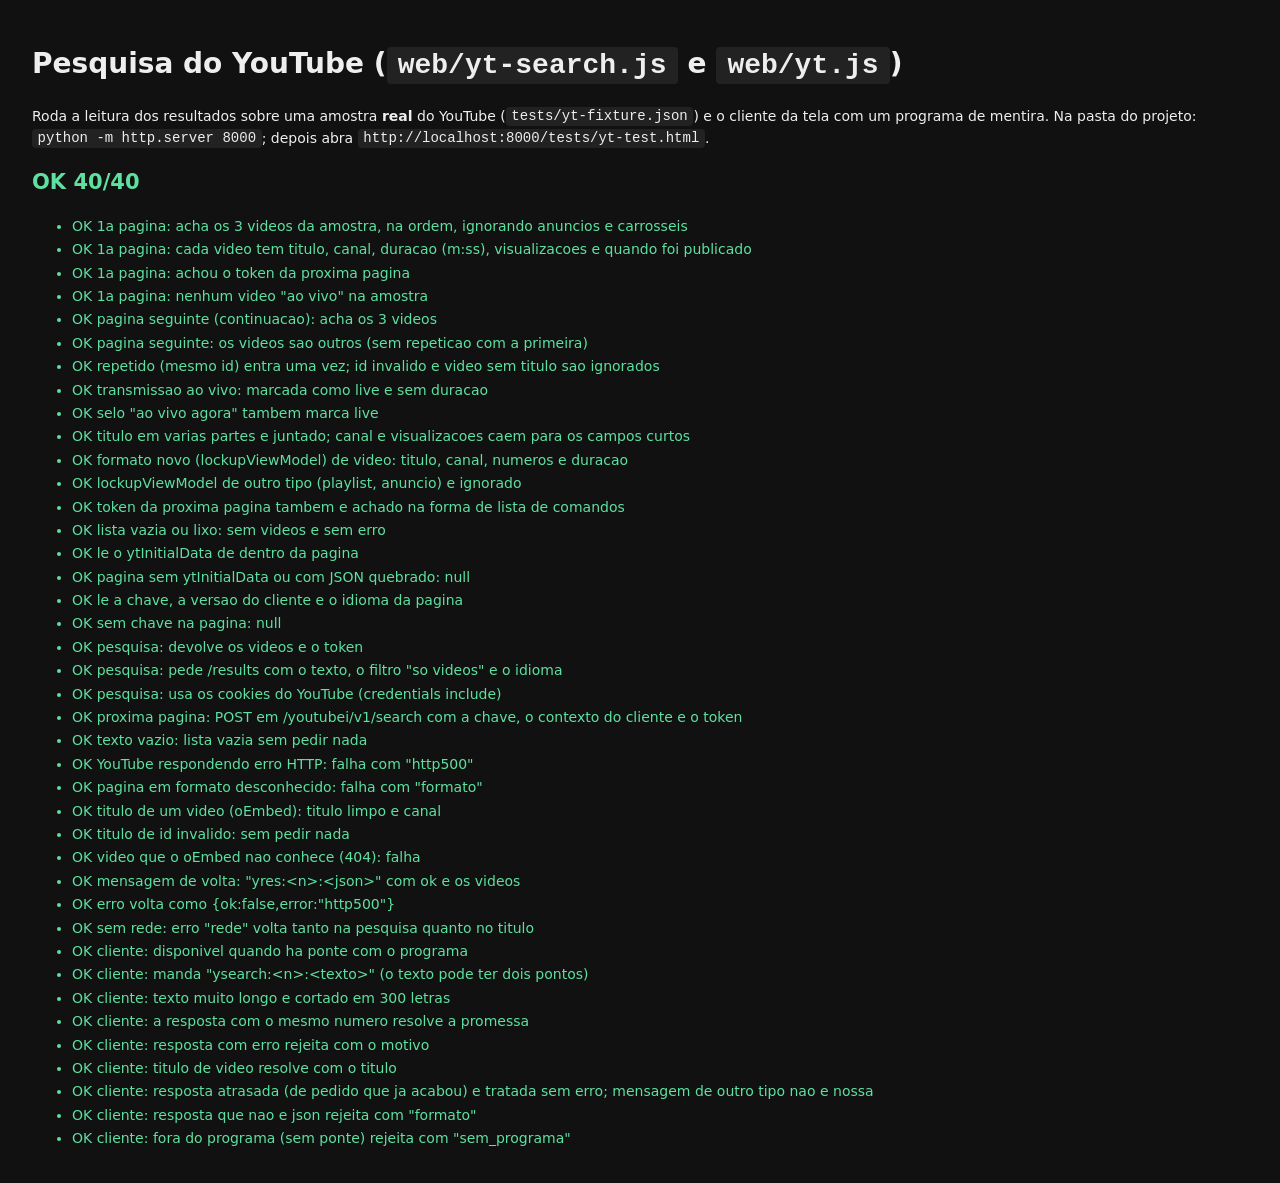
==== tests/yt-test.html @ 8421b79e "LM Mini Player 1.5.0: fila de videos compartilhada, pesquisa em lista e correcao de quem pula o vide" ====
<!doctype html>
<html lang="pt-BR">
<head>
<meta charset="utf-8">
<title>Testes da pesquisa do YouTube…</title>
<style>
  body { font: 14px/1.5 system-ui, sans-serif; background: #111; color: #eee; padding: 1rem 1.5rem; }
  code { background: #222; padding: .1em .4em; border-radius: 4px; }
  .ok { color: #5ee0a0; } .bad { color: #ff6a5e; }
  li { margin: .15rem 0; }
</style>
</head>
<body>
<h1>Pesquisa do YouTube (<code>web/yt-search.js</code> e <code>web/yt.js</code>)</h1>
<p>Roda a leitura dos resultados sobre uma amostra <b>real</b> do YouTube (<code>tests/yt-fixture.json</code>) e o cliente da tela com um programa de mentira. Na pasta do projeto:
<code>python -m http.server 8000</code>; depois abra <code>http://localhost:8000/tests/yt-test.html</code>.</p>
<h2 id="resumo">rodando…</h2>
<ul id="lista"></ul>
<script>window.__lmYtTest = true;</script>
<script src="../web/yt-search.js"></script>
<script src="../web/yt.js"></script>
<script>
(async function () {
  var results = [];
  function check(name, cond, extra) { results.push({ name: name, ok: !!cond, extra: cond ? undefined : extra }); }
  var Y = window.__lmYt;
  var fix = await (await fetch('yt-fixture.json')).json();

  // ---- leitura da primeira pagina (amostra real: tem anuncio, carrossel de Shorts e video promovido no meio) ----
  var sections = fix.first.contents.twoColumnSearchResultsRenderer.primaryContents.sectionListRenderer.contents;
  var r1 = Y._collect(sections);
  check('1a pagina: acha os 3 videos da amostra, na ordem, ignorando anuncios e carrosseis', r1.items.length === 3 && r1.items[0].id === 'CA7ST83-cro' && r1.items[1].id === '3NycM9lYdRI' && r1.items[2].id === 'BbcIZ0RQ5Bw', r1.items.map(function (i) { return i.id; }));
  check('1a pagina: cada video tem titulo, canal, duracao (m:ss), visualizacoes e quando foi publicado',
    r1.items.every(function (i) { return i.title && i.channel && /^\d+(:\d\d)+$/.test(i.dur) && /\d/.test(i.views) && i.pub; }), r1.items);
  check('1a pagina: achou o token da proxima pagina', typeof r1.token === 'string' && r1.token.length > 20, r1.token);
  check('1a pagina: nenhum video "ao vivo" na amostra', r1.items.every(function (i) { return i.live === false; }), r1.items);
  var r2 = Y._collect(fix.second.onResponseReceivedCommands[0].appendContinuationItemsAction.continuationItems);
  check('pagina seguinte (continuacao): acha os 3 videos', r2.items.length === 3 && r2.items[0].id === '1bLTSokZHsU', r2.items.map(function (i) { return i.id; }));
  check('pagina seguinte: os videos sao outros (sem repeticao com a primeira)', r2.items.every(function (i) { return !r1.items.some(function (j) { return j.id === i.id; }); }), 1);

  // ---- casos montados na mao ----
  var v = function (id, title, extra) { return { videoRenderer: Object.assign({ videoId: id, title: { runs: [{ text: title }] }, ownerText: { runs: [{ text: 'Canal' }] }, lengthText: { simpleText: '3:21' } }, extra || {}) }; };
  var ID1 = 'aaaaaaaaaaa', ID2 = 'bbbbbbbbbbb';
  var c = Y._collect([{ itemSectionRenderer: { contents: [v(ID1, 'Um'), v(ID1, 'Um de novo'), v('curto', 'Invalido'), v(ID2, '')] } }]);
  check('repetido (mesmo id) entra uma vez; id invalido e video sem titulo sao ignorados', c.items.length === 1 && c.items[0].id === ID1 && c.items[0].title === 'Um', c.items);
  var live = Y._fromVideo(v(ID1, 'Transmissao', { lengthText: undefined, thumbnailOverlays: [{ thumbnailOverlayTimeStatusRenderer: { style: 'LIVE', text: { simpleText: 'AO VIVO' } } }] }).videoRenderer);
  check('transmissao ao vivo: marcada como live e sem duracao', live.live === true && live.dur === '', live);
  var lb = Y._fromVideo(v(ID1, 'Estreia', { lengthText: undefined, badges: [{ metadataBadgeRenderer: { style: 'BADGE_STYLE_TYPE_LIVE_NOW' } }] }).videoRenderer);
  check('selo "ao vivo agora" tambem marca live', lb.live === true, lb);
  var runs = Y._fromVideo({ videoId: ID1, title: { runs: [{ text: 'Parte 1 ' }, { text: ' parte 2' }] }, shortBylineText: { runs: [{ text: 'Curto' }] }, shortViewCountText: { simpleText: '1,2 mi de visualizacoes' } });
  check('titulo em varias partes e juntado; canal e visualizacoes caem para os campos curtos', runs.title === 'Parte 1 parte 2' && runs.channel === 'Curto' && /1,2 mi/.test(runs.views), runs);
  var lock = Y._fromLockup({ contentType: 'LOCKUP_CONTENT_TYPE_VIDEO', contentId: ID2,
    metadata: { lockupMetadataViewModel: { title: { content: 'No formato novo' }, metadata: { contentMetadataViewModel: { metadataRows: [{ metadataParts: [{ text: { content: 'Canal Novo' } }] }, { metadataParts: [{ text: { content: '10 mil visualizacoes' } }, { text: { content: 'ha 2 dias' } }] }] } } } },
    contentImage: { thumbnailViewModel: { overlays: [{ thumbnailBottomOverlayViewModel: { badges: [{ thumbnailBadgeViewModel: { text: '12:34' } }] } }] } } });
  check('formato novo (lockupViewModel) de video: titulo, canal, numeros e duracao',
    lock && lock.id === ID2 && lock.title === 'No formato novo' && lock.channel === 'Canal Novo' && /10 mil/.test(lock.views) && lock.pub === 'ha 2 dias' && lock.dur === '12:34', lock);
  check('lockupViewModel de outro tipo (playlist, anuncio) e ignorado', Y._fromLockup({ contentType: 'LOCKUP_CONTENT_TYPE_PLAYLIST', contentId: ID2 }) === null && Y._fromLockup({}) === null && Y._fromLockup(null) === null, 1);
  var t2 = Y._collect([{ continuationItemRenderer: { continuationEndpoint: { commandExecutorCommand: { commands: [{ foo: 1 }, { continuationCommand: { token: 'TOKEN-EM-LISTA' } }] } } } }]);
  check('token da proxima pagina tambem e achado na forma de lista de comandos', t2.token === 'TOKEN-EM-LISTA', t2);
  check('lista vazia ou lixo: sem videos e sem erro', Y._collect(null).items.length === 0 && Y._collect([null, {}, { itemSectionRenderer: {} }]).items.length === 0, 1);

  // ---- pagina HTML e configuracao ----
  var html = '<html><script>ytcfg.set({"INNERTUBE_API_KEY":"CHAVE123","INNERTUBE_CONTEXT_CLIENT_VERSION":"2.20261116.01.00","HL":"pt","GL":"BR"});<\/script><script>var ytInitialData = ' + JSON.stringify(fix.first) + ';<\/script></body></html>';
  var data = Y._extractData(html);
  check('le o ytInitialData de dentro da pagina', data && data.contents && data.contents.twoColumnSearchResultsRenderer, data && Object.keys(data));
  check('pagina sem ytInitialData ou com JSON quebrado: null', Y._extractData('<html></html>') === null && Y._extractData('var ytInitialData = {quebrado;<\/script>') === null, 1);
  var cfg = Y._readCfg(html);
  check('le a chave, a versao do cliente e o idioma da pagina', cfg && cfg.key === 'CHAVE123' && cfg.ver === '2.20261116.01.00' && cfg.hl === 'pt' && cfg.gl === 'BR', cfg);
  check('sem chave na pagina: null', Y._readCfg('<html></html>') === null, 1);

  // ---- pedidos de rede (fetch de mentira) ----
  var calls = [];
  var realFetch = window.fetch;
  window.fetch = function (url, opts) {
    calls.push({ url: String(url), opts: opts });
    var u = String(url);
    function resp(body, ok, status) { return Promise.resolve({ ok: ok !== false, status: status || 200, text: function () { return Promise.resolve(body); }, json: function () { return Promise.resolve(typeof body === 'string' ? JSON.parse(body) : body); } }); }
    if (u.indexOf('/results?') === 0) return u.indexOf('q=erro') >= 0 || u.indexOf('erro500') >= 0 ? resp('', false, 500) : (u.indexOf('semformato') >= 0 ? resp('<html>nada</html>') : resp(html));
    if (u.indexOf('/youtubei/v1/search') === 0) return resp(fix.second);
    if (u.indexOf('/oembed') === 0) return u.indexOf('aaaaaaaaaaa') >= 0 ? resp({ title: '  Titulo   do   video ', author_name: 'Fulano', thumbnail_url: 'x' }) : resp('', false, 404);
    return Promise.reject(new Error('rede'));
  };
  try {
    var s = await Y._run.search('gatos engracados');
    check('pesquisa: devolve os videos e o token', s.ok && s.items.length === 3 && typeof s.more === 'string', s);
    var url = calls[0].url;
    check('pesquisa: pede /results com o texto, o filtro "so videos" e o idioma', /^\/results\?search_query=gatos%20engracados&sp=EgIQAQ%253D%253D&hl=/.test(url), url);
    check('pesquisa: usa os cookies do YouTube (credentials include)', calls[0].opts && calls[0].opts.credentials === 'include', calls[0].opts);
    var m = await Y._run.more(s.more);
    var body = JSON.parse(calls[1].opts.body);
    check('proxima pagina: POST em /youtubei/v1/search com a chave, o contexto do cliente e o token',
      m.ok && m.items.length === 3 && /key=CHAVE123/.test(calls[1].url) && calls[1].opts.method === 'POST' && body.continuation === s.more && body.context.client.clientVersion === '2.20261116.01.00' && body.context.client.clientName === 'WEB', [calls[1].url, body]);
    var empty = await Y._run.search('   ');
    check('texto vazio: lista vazia sem pedir nada', empty.ok && empty.items.length === 0 && calls.length === 2, empty);
    var e1 = null; try { await Y._run.search('erro500'); } catch (e) { e1 = e.message; }
    check('YouTube respondendo erro HTTP: falha com "http500"', e1 === 'http500', e1);
    var e2 = null; try { await Y._run.search('semformato'); } catch (e) { e2 = e.message; }
    check('pagina em formato desconhecido: falha com "formato"', e2 === 'formato', e2);
    var info = await Y._run.info('aaaaaaaaaaa');
    check('titulo de um video (oEmbed): titulo limpo e canal', info.ok && info.title === 'Titulo do video' && info.channel === 'Fulano' && /\/oembed\?format=json&url=https%3A%2F%2Fwww\.youtube\.com%2Fwatch%3Fv%3Daaaaaaaaaaa/.test(calls[calls.length - 1].url), [info, calls[calls.length - 1].url]);
    var bad = await Y._run.info('curto');
    check('titulo de id invalido: sem pedir nada', bad.ok === false && bad.error === 'id', bad);
    var e3 = null; try { await Y._run.info('bbbbbbbbbbb'); } catch (e) { e3 = e.message; }
    check('video que o oEmbed nao conhece (404): falha', e3 === 'http404', e3);

    // ---- o que volta para o programa (mensagem) ----
    var posted = [];
    Y._api.post = function (msg) { posted.push(msg); };
    Y.search(7, 'gatos engracados');
    await new Promise(function (res) { setTimeout(res, 50); });
    var m7 = /^yres:7:(.*)$/.exec(posted[0] || '');
    check('mensagem de volta: "yres:<n>:<json>" com ok e os videos', m7 && JSON.parse(m7[1]).ok === true && JSON.parse(m7[1]).items.length === 3, posted[0]);
    posted.length = 0;
    Y.search(8, 'erro500');
    await new Promise(function (res) { setTimeout(res, 50); });
    check('erro volta como {ok:false,error:"http500"}', /^yres:8:/.test(posted[0] || '') && JSON.parse(posted[0].slice(7)).error === 'http500', posted[0]);
    posted.length = 0;
    window.fetch = function () { return Promise.reject(new TypeError('Failed to fetch')); };
    Y.search(9, 'x');
    Y.info(10, 'aaaaaaaaaaa');
    await new Promise(function (res) { setTimeout(res, 50); });
    var p9 = posted.filter(function (x) { return /^yres:9:/.test(x); })[0], p10 = posted.filter(function (x) { return /^yinfo:10:/.test(x); })[0];
    check('sem rede: erro "rede" volta tanto na pesquisa quanto no titulo', p9 && JSON.parse(p9.slice(7)).error === 'rede' && p10 && JSON.parse(p10.slice(9)).error === 'rede', posted);
  } finally { window.fetch = realFetch; }

  // ---- cliente da tela (yt.js) com um programa de mentira ----
  var Cl = window.LMYt, sent = [];
  Cl._api.test = true;
  Cl._api.post = function (msg) { sent.push(msg); };
  check('cliente: disponivel quando ha ponte com o programa', Cl.available() === true, 1);
  var pr = Cl.search('gatos: engracados');
  var mm = /^ysearch:(\d+):gatos: engracados$/.exec(sent[0] || '');
  check('cliente: manda "ysearch:<n>:<texto>" (o texto pode ter dois pontos)', !!mm, sent[0]);
  check('cliente: texto muito longo e cortado em 300 letras', (function () { Cl.search('x'.repeat(500)); return /^ysearch:\d+:x{300}$/.test(sent[sent.length - 1]); })(), sent[sent.length - 1]);
  var handled = Cl.onHost('yres:' + mm[1] + ':' + JSON.stringify({ ok: true, items: [{ id: 'aaaaaaaaaaa', title: 'T' }], more: 'tk' }));
  var got = await pr;
  check('cliente: a resposta com o mesmo numero resolve a promessa', handled === true && got.items.length === 1 && got.more === 'tk', got);
  var pe = Cl.more('tk'); var ne = /^ymore:(\d+):tk$/.exec(sent[sent.length - 1]);
  Cl.onHost('yres:' + ne[1] + ':{"ok":false,"error":"rede"}');
  var errMsg = null; try { await pe; } catch (e) { errMsg = e.message; }
  check('cliente: resposta com erro rejeita com o motivo', errMsg === 'rede', errMsg);
  var pi = Cl.info('aaaaaaaaaaa'); var ni = /^yinfo:(\d+):aaaaaaaaaaa$/.exec(sent[sent.length - 1]);
  Cl.onHost('yinfo:' + ni[1] + ':{"ok":true,"id":"aaaaaaaaaaa","title":"Meu video","channel":"Eu"}');
  check('cliente: titulo de video resolve com o titulo', (await pi).title === 'Meu video', 1);
  check('cliente: resposta atrasada (de pedido que ja acabou) e tratada sem erro; mensagem de outro tipo nao e nossa',
    Cl.onHost('yres:99999:{"ok":true}') === true && Cl.onHost('cfg:pin=1') === false && Cl.onHost(null) === false && Cl.onHost('yres:abc') === false, 1);
  var pz = Cl.search('lixo'); var nz = /^ysearch:(\d+):lixo$/.exec(sent[sent.length - 1]);
  Cl.onHost('yres:' + nz[1] + ':isto nao e json');
  var fmt = null; try { await pz; } catch (e) { fmt = e.message; }
  check('cliente: resposta que nao e json rejeita com "formato"', fmt === 'formato', fmt);
  Cl._api.test = false;
  Cl._api.post = function () { throw new Error('sem ponte'); };
  var sp = null; try { await Cl.search('x'); } catch (e) { sp = e.message; }
  check('cliente: fora do programa (sem ponte) rejeita com "sem_programa"', sp === 'sem_programa', sp);

  var passed = results.filter(function (q) { return q.ok; }).length, failed = results.length - passed;
  var lista = document.getElementById('lista');
  results.forEach(function (q) {
    var li = document.createElement('li');
    li.className = q.ok ? 'ok' : 'bad';
    li.textContent = (q.ok ? 'OK  ' : 'FALHOU  ') + q.name + (q.ok ? '' : '  ->  ' + JSON.stringify(q.extra));
    lista.appendChild(li);
  });
  var resumo = document.getElementById('resumo');
  resumo.textContent = (failed ? 'FALHOU ' : 'OK ') + passed + '/' + results.length;
  resumo.className = failed ? 'bad' : 'ok';
  document.title = resumo.textContent;
})().catch(function (e) { document.getElementById('resumo').textContent = 'ERRO: ' + e; document.title = 'ERRO'; });
</script>
</body>
</html>
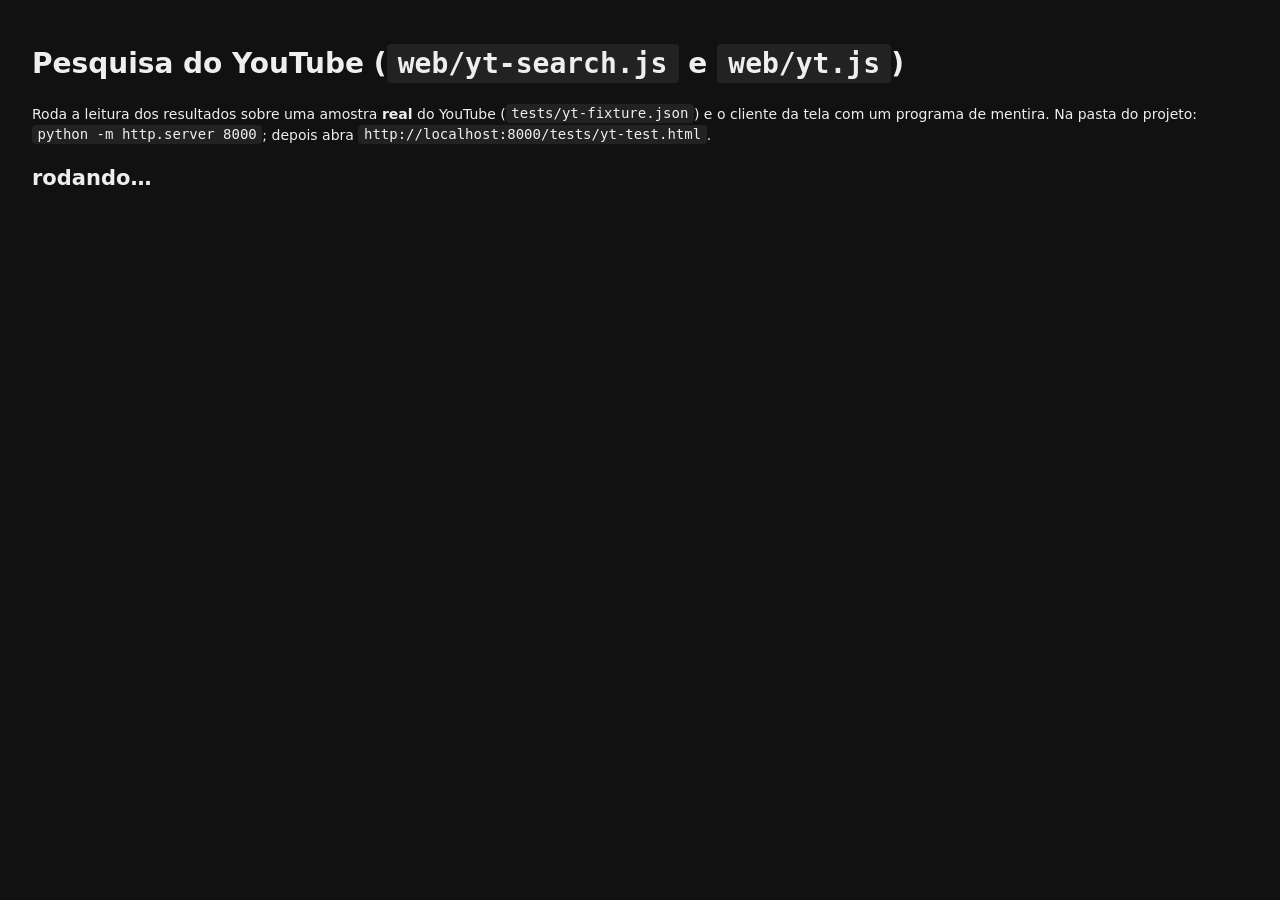
==== commit 8c761a50: "LM Mini Player 1.5.1: pesquisa do YouTube mais resistente (tenta de novo, outro desenho de pagina, p" ====
--- a/tests/yt-test.html
+++ b/tests/yt-test.html
@@ -64,9 +64,22 @@
   var data = Y._extractData(html);
   check('le o ytInitialData de dentro da pagina', data && data.contents && data.contents.twoColumnSearchResultsRenderer, data && Object.keys(data));
   check('pagina sem ytInitialData ou com JSON quebrado: null', Y._extractData('<html></html>') === null && Y._extractData('var ytInitialData = {quebrado;<\/script>') === null, 1);
+  var tricky = { a: { b: 'texto com } chave e " aspas \\" e { outra' }, c: [1, { d: '}}' }], e: 'fim' };
+  var d1 = Y._extractData('<script>var ytInitialData = ' + JSON.stringify(tricky) + ';<\/script><script>var outra = {"x":1};<\/script>');
+  check('ytInitialData com chaves e aspas dentro de textos: fecha na chave certa', d1 && d1.a.b === tricky.a.b && d1.e === 'fim' && d1.c[1].d === '}}', d1);
+  var d2 = Y._extractData('<script>window["ytInitialData"] = ' + JSON.stringify({ ok: 1 }) + ';<\/script>');
+  check('ytInitialData atribuido como window["ytInitialData"] tambem e lido', d2 && d2.ok === 1, d2);
+  var d3 = Y._extractData('<script>var ytInitialData = ' + JSON.stringify({ ok: 2 }) + '<\/script>');
+  check('nao depende do que vem depois do JSON (sem ponto e virgula)', d3 && d3.ok === 2, d3);
+  check('JSON que nunca fecha: null', Y._extractData('var ytInitialData = {"a":{"b":1}') === null, 1);
   var cfg = Y._readCfg(html);
   check('le a chave, a versao do cliente e o idioma da pagina', cfg && cfg.key === 'CHAVE123' && cfg.ver === '2.20261116.01.00' && cfg.hl === 'pt' && cfg.gl === 'BR', cfg);
   check('sem chave na pagina: null', Y._readCfg('<html></html>') === null, 1);
+
+  // pagina com outro desenho (a lista de resultados em outro lugar da arvore)
+  var altData = { contents: { outroDesenho: { dentro: { sectionListRenderer: fix.first.contents.twoColumnSearchResultsRenderer.primaryContents.sectionListRenderer } } } };
+  var htmlAlt = '<html><script>ytcfg.set({"INNERTUBE_API_KEY":"CHAVE123","INNERTUBE_CONTEXT_CLIENT_VERSION":"2.20261116.01.00"});<\/script><script>var ytInitialData = ' + JSON.stringify(altData) + ';<\/script></body></html>';
+  var flaky = { n: 0 };
 
   // ---- pedidos de rede (fetch de mentira) ----
   var calls = [];
@@ -75,7 +88,12 @@
     calls.push({ url: String(url), opts: opts });
     var u = String(url);
     function resp(body, ok, status) { return Promise.resolve({ ok: ok !== false, status: status || 200, text: function () { return Promise.resolve(body); }, json: function () { return Promise.resolve(typeof body === 'string' ? JSON.parse(body) : body); } }); }
-    if (u.indexOf('/results?') === 0) return u.indexOf('q=erro') >= 0 || u.indexOf('erro500') >= 0 ? resp('', false, 500) : (u.indexOf('semformato') >= 0 ? resp('<html>nada</html>') : resp(html));
+    if (u.indexOf('/results?') === 0) {
+      if (u.indexOf('flaky') >= 0) { flaky.n++; return flaky.n === 1 ? Promise.reject(new TypeError('Failed to fetch')) : resp(html); }
+      if (u.indexOf('erro403') >= 0) return resp('', false, 403);
+      if (u.indexOf('desenho') >= 0) return resp(htmlAlt);
+      return u.indexOf('erro500') >= 0 ? resp('', false, 500) : (u.indexOf('semformato') >= 0 ? resp('<html><head><title>Antes de continuar para o YouTube</title></head>nada</html>') : resp(html));
+    }
     if (u.indexOf('/youtubei/v1/search') === 0) return resp(fix.second);
     if (u.indexOf('/oembed') === 0) return u.indexOf('aaaaaaaaaaa') >= 0 ? resp({ title: '  Titulo   do   video ', author_name: 'Fulano', thumbnail_url: 'x' }) : resp('', false, 404);
     return Promise.reject(new Error('rede'));
@@ -96,6 +114,17 @@
     check('YouTube respondendo erro HTTP: falha com "http500"', e1 === 'http500', e1);
     var e2 = null; try { await Y._run.search('semformato'); } catch (e) { e2 = e.message; }
     check('pagina em formato desconhecido: falha com "formato"', e2 === 'formato', e2);
+    var n0 = calls.length;
+    var rr = await Y._run.search('flaky');
+    check('falha passageira (rede caiu no 1o pedido): tenta de novo sozinho e acha os videos', rr.ok && rr.items.length === 3 && calls.length - n0 === 2, [rr, calls.length - n0]);
+    n0 = calls.length;
+    var e4 = null; try { await Y._run.search('erro403'); } catch (e) { e4 = e.message; }
+    check('erro HTTP que nao e passageiro (403) nao e repetido', e4 === 'http403' && calls.length - n0 === 1, [e4, calls.length - n0]);
+    n0 = calls.length;
+    var e5 = null; try { await Y._run.search('erro500'); } catch (e) { e5 = e.message; }
+    check('erro 500 e repetido uma vez e, se continuar, falha com http500', e5 === 'http500' && calls.length - n0 === 2, [e5, calls.length - n0]);
+    var alt = await Y._run.search('desenho');
+    check('pagina com a lista de resultados em outro lugar da arvore: ainda acha os videos', alt.ok && alt.items.length === 3 && alt.items[0].id === 'CA7ST83-cro', alt);
     var info = await Y._run.info('aaaaaaaaaaa');
     check('titulo de um video (oEmbed): titulo limpo e canal', info.ok && info.title === 'Titulo do video' && info.channel === 'Fulano' && /\/oembed\?format=json&url=https%3A%2F%2Fwww\.youtube\.com%2Fwatch%3Fv%3Daaaaaaaaaaa/.test(calls[calls.length - 1].url), [info, calls[calls.length - 1].url]);
     var bad = await Y._run.info('curto');
@@ -112,13 +141,18 @@
     check('mensagem de volta: "yres:<n>:<json>" com ok e os videos', m7 && JSON.parse(m7[1]).ok === true && JSON.parse(m7[1]).items.length === 3, posted[0]);
     posted.length = 0;
     Y.search(8, 'erro500');
-    await new Promise(function (res) { setTimeout(res, 50); });
+    await new Promise(function (res) { setTimeout(res, 1100); });                      // (a pesquisa tenta de novo depois de 0,7 s)
     check('erro volta como {ok:false,error:"http500"}', /^yres:8:/.test(posted[0] || '') && JSON.parse(posted[0].slice(7)).error === 'http500', posted[0]);
+    posted.length = 0;
+    Y.search(11, 'semformato');
+    await new Promise(function (res) { setTimeout(res, 1100); });
+    var p11 = posted[0] ? JSON.parse(posted[0].replace(/^yres:11:/, '')) : null;
+    check('pagina que nao deu para ler: o erro leva uma pista (tamanho e titulo da pagina)', p11 && p11.error === 'formato' && /titulo=Antes de continuar/.test(p11.info) && /dados=0/.test(p11.info), posted[0]);
     posted.length = 0;
     window.fetch = function () { return Promise.reject(new TypeError('Failed to fetch')); };
     Y.search(9, 'x');
     Y.info(10, 'aaaaaaaaaaa');
-    await new Promise(function (res) { setTimeout(res, 50); });
+    await new Promise(function (res) { setTimeout(res, 1100); });
     var p9 = posted.filter(function (x) { return /^yres:9:/.test(x); })[0], p10 = posted.filter(function (x) { return /^yinfo:10:/.test(x); })[0];
     check('sem rede: erro "rede" volta tanto na pesquisa quanto no titulo', p9 && JSON.parse(p9.slice(7)).error === 'rede' && p10 && JSON.parse(p10.slice(9)).error === 'rede', posted);
   } finally { window.fetch = realFetch; }
@@ -148,6 +182,10 @@
   Cl.onHost('yres:' + nz[1] + ':isto nao e json');
   var fmt = null; try { await pz; } catch (e) { fmt = e.message; }
   check('cliente: resposta que nao e json rejeita com "formato"', fmt === 'formato', fmt);
+  var pf = Cl.search('pista'); var nf = /^ysearch:(\d+):pista$/.exec(sent[sent.length - 1]);
+  Cl.onHost('yres:' + nf[1] + ':{"ok":false,"error":"formato","info":"len=10 dados=0 lista=0"}');
+  var er6 = null; try { await pf; } catch (e) { er6 = e; }
+  check('cliente: a pista do erro chega junto (err.info)', er6 && er6.message === 'formato' && er6.info === 'len=10 dados=0 lista=0', er6);
   Cl._api.test = false;
   Cl._api.post = function () { throw new Error('sem ponte'); };
   var sp = null; try { await Cl.search('x'); } catch (e) { sp = e.message; }
